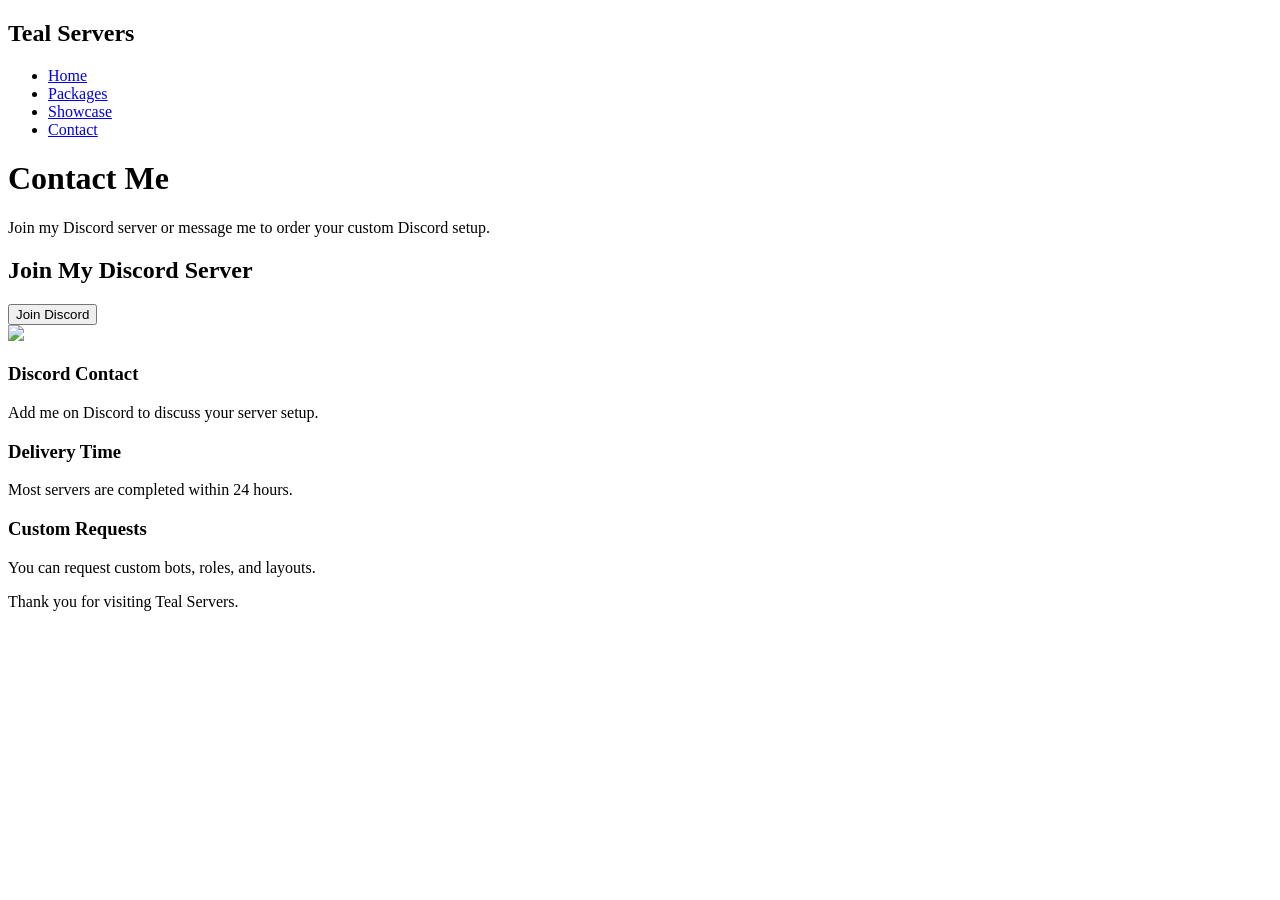
==== contact.html @ 23fea76f "Create contact.html" ====
<!DOCTYPE html>

<html>

<head>
<title>Contact</title>
<link rel="stylesheet" href="style.css">
</head>

<body>

<nav>
<h2 class="logo">Teal Servers</h2>

<ul>
<li><a href="index.html">Home</a></li>
<li><a href="packages.html">Packages</a></li>
<li><a href="showcase.html">Showcase</a></li>
<li><a href="contact.html">Contact</a></li>
</ul>

</nav>

<header>

<h1 class="hero-title">Contact Me</h1>

<p class="hero-text">
Join my Discord server or message me to order your custom Discord setup.
</p>

</header>

<section class="discord-section">

<h2>Join My Discord Server</h2>

<a href="https://discord.gg/AhwZUt9kAU" target="_blank">
<button class="discord-glow">Join Discord</button>
</a>

<div class="discord-counter">

<img src="https://discord.com/api/guilds/1479592886000550032/widget.png?style=banner2">

</div>

</section>

<section class="features">

<div class="feature-card">

<h3>Discord Contact</h3>

<p>Add me on Discord to discuss your server setup.</p>

</div>

<div class="feature-card">

<h3>Delivery Time</h3>

<p>Most servers are completed within 24 hours.</p>

</div>

<div class="feature-card">

<h3>Custom Requests</h3>

<p>You can request custom bots, roles, and layouts.</p>

</div>

</section>

<footer>

<p>Thank you for visiting Teal Servers.</p>

</footer>

</body>
</html>
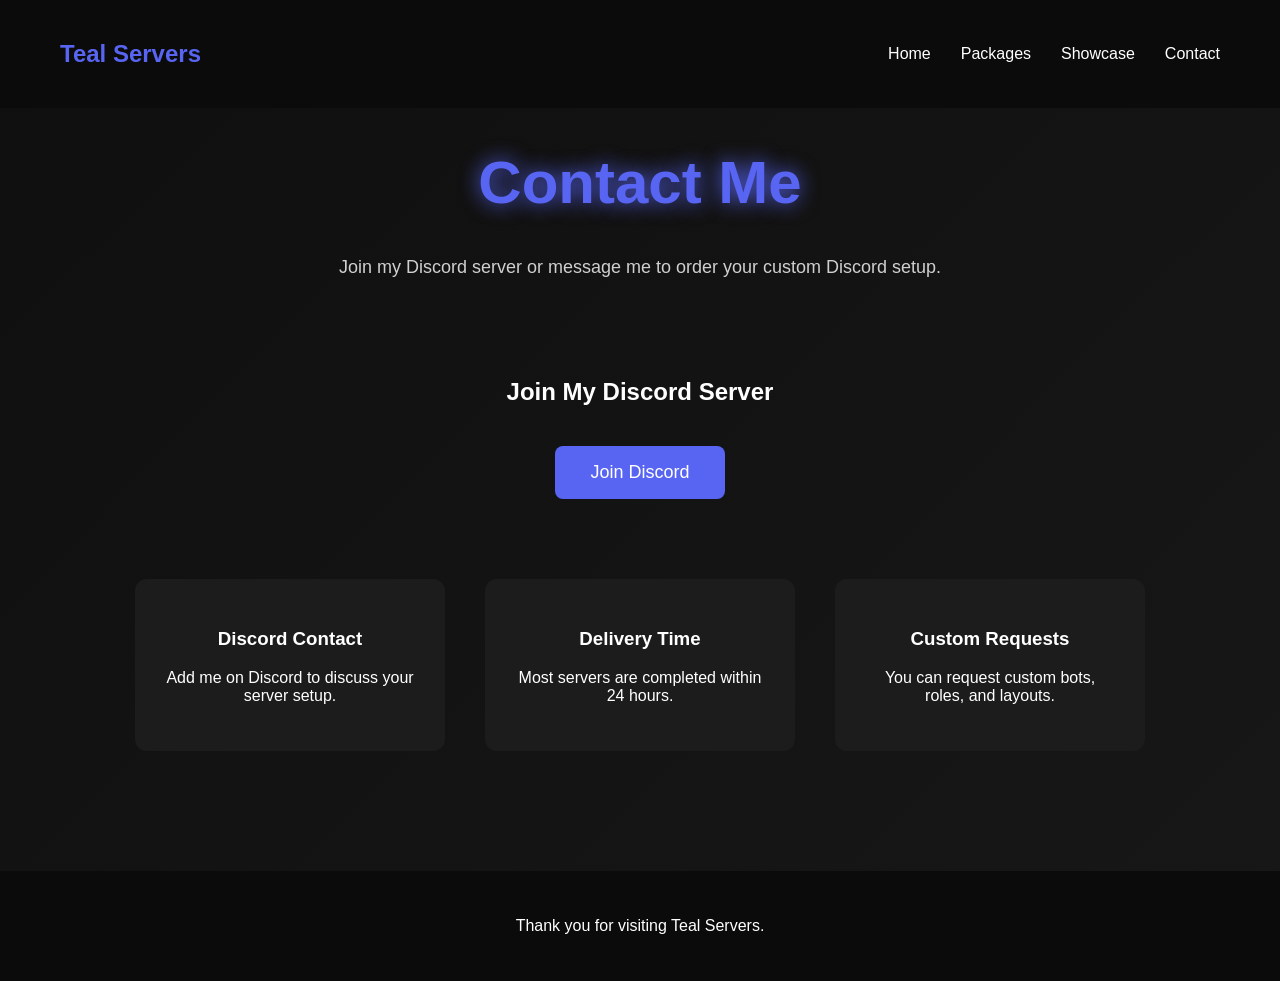
==== commit a888e68c: "Update contact.html" ====
--- a/contact.html
+++ b/contact.html
@@ -41,7 +41,6 @@
 
 <div class="discord-counter">
 
-<img src="https://discord.com/api/guilds/1479592886000550032/widget.png?style=banner2">
 
 </div>
 
--- a/style.css
+++ b/style.css
@@ -0,0 +1,211 @@
+body{
+margin:0;
+font-family:Arial;
+color:white;
+background:linear-gradient(-45deg,#0f0f0f,#141414,#1a1a1a,#0f0f0f);
+background-size:400% 400%;
+animation:bgmove 15s ease infinite;
+text-align:center;
+}
+
+/* NAVBAR */
+
+nav{
+display:flex;
+justify-content:space-between;
+align-items:center;
+padding:20px 60px;
+background:#0b0b0b;
+}
+
+.logo{
+color:#5865F2;
+font-size:24px;
+}
+
+nav ul{
+display:flex;
+gap:30px;
+list-style:none;
+}
+
+nav a{
+color:white;
+text-decoration:none;
+}
+
+nav a:hover
+
+/* HERO */
+
+header{
+padding:120px 20px;
+}
+
+.hero-title{
+font-size:60px;
+color:#5865F2;
+text-shadow:0 0 20px #5865F2;
+animation:fade 1.5s ease;
+}
+
+.hero-text{
+opacity:0.8;
+margin-bottom:25px;
+font-size:18px;
+}
+
+/* BUTTONS */
+
+.main-btn{
+background:#5865F2;
+border:none;
+padding:15px 30px;
+border-radius:8px;
+color:white;
+cursor:pointer;
+transition:0.3s;
+}
+
+.main-btn:hover{
+transform:scale(1.1);
+box-shadow:0 0 25px #5865F2;
+}
+
+.order-btn{
+background:#5865F2;
+border:none;
+padding:10px 20px;
+border-radius:6px;
+color:white;
+cursor:pointer;
+transition:0.3s;
+}
+
+.order-btn:hover{
+transform:scale(1.1);
+}
+
+.buy-btn{
+margin-top:20px;
+background:#5865F2;
+border:none;
+padding:12px 20px;
+border-radius:6px;
+color:white;
+cursor:pointer;
+transition:0.3s;
+}
+
+.buy-btn:hover{
+transform:scale(1.1);
+box-shadow:0 0 20px #5865F2;
+}
+
+/* DISCORD BUTTON */
+
+.discord-glow{
+background:#5865F2;
+border:none;
+padding:16px 35px;
+border-radius:8px;
+font-size:18px;
+color:white;
+cursor:pointer;
+transition:0.3s;
+margin-top:20px;
+}
+
+.discord-glow:hover{
+transform:scale(1.1);
+box-shadow:0 0 30px #5865F2;
+}
+
+/* FEATURES */
+
+.features{
+display:flex;
+justify-content:center;
+gap:40px;
+flex-wrap:wrap;
+margin-top:80px;
+}
+
+.feature-card{
+background:#1c1c1c;
+padding:30px;
+border-radius:12px;
+width:250px;
+transition:0.3s;
+}
+
+.feature-card:hover{
+transform:translateY(-10px);
+box-shadow:0 0 20px #5865F2;
+}
+
+/* PACKAGES */
+
+.packages{
+display:flex;
+justify-content:center;
+gap:40px;
+flex-wrap:wrap;
+margin-top:80px;
+}
+
+.card{
+background:#1c1c1c;
+padding:30px;
+border-radius:12px;
+width:260px;
+transition:0.3s;
+}
+
+.card:hover{
+transform:scale(1.05);
+box-shadow:0 0 20px #5865F2;
+}
+
+.card ul{
+list-style:none;
+padding:0;
+}
+
+.card li{
+margin:10px 0;
+}
+
+/* DISCORD SECTION */
+
+.discord-section{
+margin-top:100px;
+}
+
+/* FOOTER */
+
+footer{
+margin-top:120px;
+padding:30px;
+background:#0b0b0b;
+}
+
+/* ANIMATIONS */
+
+@keyframes fade{
+from{
+opacity:0;
+transform:translateY(40px);
+}
+
+to{
+opacity:1;
+transform:translateY(0);
+}
+}
+
+@keyframes bgmove{
+0%{background-position:0% 50%;}
+50%{background-position:100% 50%;}
+100%{background-position:0% 50%;}
+}
